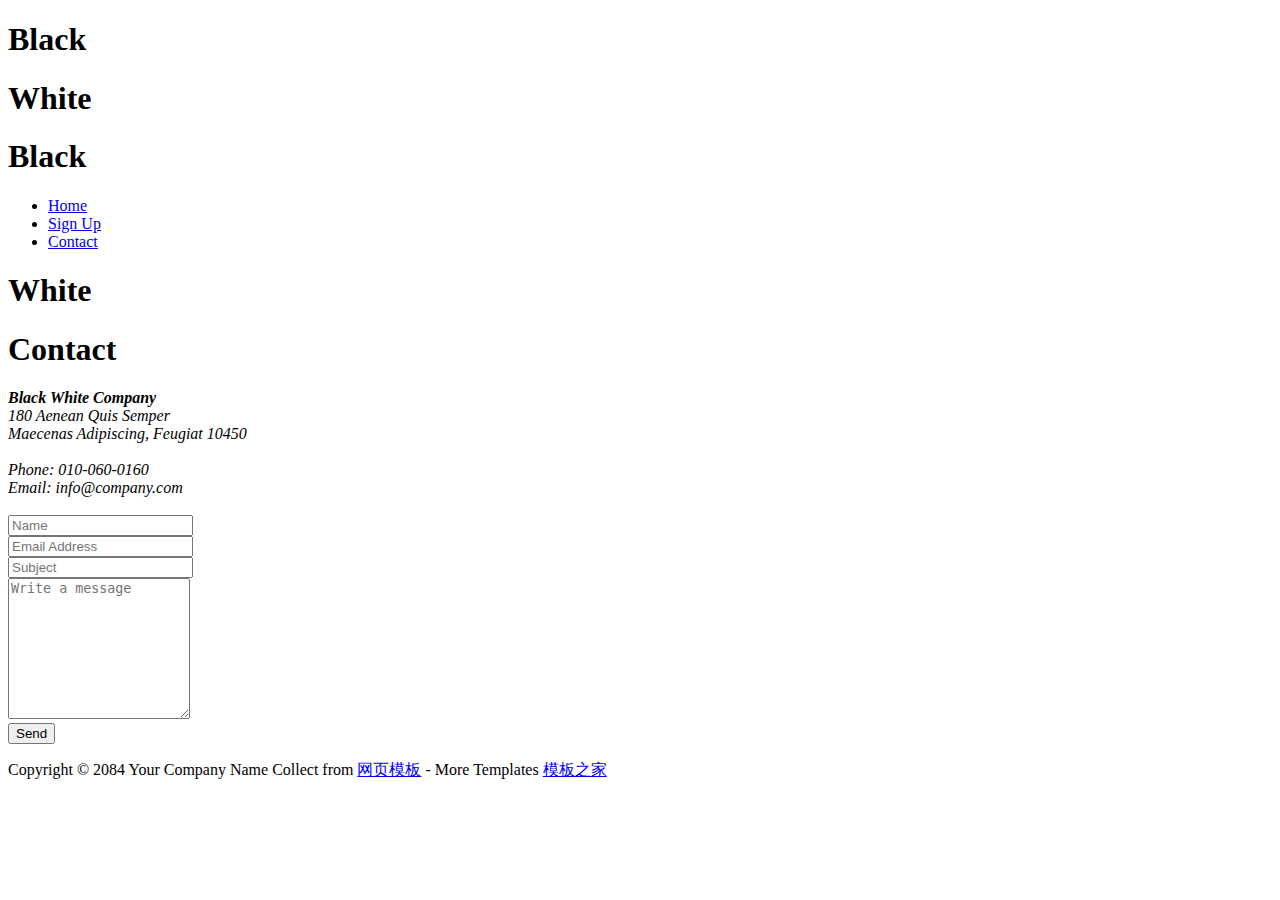
==== contact.html @ 8043c92e "unot.one" ====
<!DOCTYPE html>
<head>
	
	<title>Contact - Black White HTML5 Template</title>
	<meta name="keywords" content="" />
	<meta name="description" content="" />
	<meta charset="UTF-8">
	<meta name="viewport" content="width=device-width, initial-scale=1.0">
	
	<link href="css/bootstrap.min.css" rel="stylesheet" type="text/css">
	<link href="css/font-awesome.min.css" rel="stylesheet" type="text/css">
	<link href="css/templatemo_style.css" rel="stylesheet" type="text/css">	
</head>
<body>
	<div class="templatemo-logo visible-xs-block">
		<div class="col-lg-6 col-md-6 col-sm-6 col-xs-12 black-bg logo-left-container">
			<h1 class="logo-left">Black</h1>
		</div>
		<div class="col-lg-6 col-md-6 col-sm-6 col-xs-12 white-bg logo-right-container">
			<h1 class="logo-right">White</h1>
		</div>			
	</div>
	<div class="templatemo-container">
		<div class="col-lg-6 col-md-6 col-sm-6 col-xs-12 black-bg left-container">
			<h1 class="logo-left hidden-xs margin-bottom-60">Black</h1>	
			<div class="tm-left-inner-container">
				<ul class="nav nav-stacked templatemo-nav">
				  <li><a href="index.html"><i class="fa fa-home fa-medium"></i>Home</a></li>
				  <!-- <li><a href="products.html"><i class="fa fa-shopping-cart fa-medium"></i>Products</a></li> -->
				  <li><a href="sign.html"><i class="fa fa-send-o fa-medium"></i>Sign Up</a></li>
<!-- 				  <li><a href="testimonials.html"><i class="fa fa-comments-o fa-medium"></i>Testimonials</a></li>
				  <li><a href="about.html"><i class="fa fa-gears fa-medium"></i>About Us</a></li> -->
				  <li><a href="contact.html" class="active"><i class="fa fa-envelope-o fa-medium"></i>Contact</a></li>
				</ul>
			</div>
		</div> <!-- left section -->
		<div class="col-lg-6 col-md-6 col-sm-6 col-xs-12 white-bg right-container">
			<h1 class="logo-right hidden-xs margin-bottom-60">White</h1>
			<div class="tm-right-inner-container">
				<h1 class="templatemo-header">Contact</h1>
				<div class="row">
                    <div class="col-sm-12 col-md-12">
                        <div id="map-canvas"></div>
                        <address>
						  <strong>Black White Company</strong><br>
						  180 Aenean Quis Semper<br>
						  Maecenas Adipiscing, Feugiat 10450<br><br>
						  Phone: 010-060-0160<br>
                          Email: info@company.com<br><br>
						</address>
                    </div>

                    <div class="col-sm-12 col-md-12">
                        <form action="#" method="post">

                            <div class="form-group">
                                <input type="text" id="contact_name" class="form-control" placeholder="Name" />
                            </div>
                            <div class="form-group">
                                <input type="text" id="contact_email" class="form-control" placeholder="Email Address" />
                            </div>
                            <div class="form-group">
                                <input type="text" id="contact_subject" class="form-control" placeholder="Subject" />
                            </div>
                            <div class="form-group">
                                <textarea id="contact_message" class="form-control" rows="9" placeholder="Write a message"></textarea>
                            </div>
                            <button type="submit" class="btn btn-warning">Send</button>

                        </form>
                    </div>

                    <div class="clearfix"></div>
                </div>
				<footer>
					<p class="col-lg-6 col-md-6 col-sm-12 col-xs-12 templatemo-copyright">Copyright &copy; 2084 Your Company Name Collect from <a href="http://www.cssmoban.com/" title="网页模板" target="_blank">网页模板</a> - More Templates <a href="http://www.cssmoban.com/" target="_blank" title="模板之家">模板之家</a></p>
					<p class="col-lg-6 col-md-6 col-sm-12 col-xs-12 templatemo-social">
						<a href="#"><i class="fa fa-facebook fa-medium"></i></a>
						<a href="#"><i class="fa fa-twitter fa-medium"></i></a>
						<a href="#"><i class="fa fa-google-plus fa-medium"></i></a>
						<a href="#"><i class="fa fa-youtube fa-medium"></i></a>
						<a href="#"><i class="fa fa-linkedin fa-medium"></i></a>
					</p>
				</footer>
			</div>	
		</div> <!-- right section -->
	</div>
	<script src="js/jquery-1.11.1.min.js"></script>
	<script type="text/javascript">
		var map = '';
		var center;

		function initialize() {
		    var mapOptions = {
		      zoom: 16,
		      center: new google.maps.LatLng(16.8496189,96.1288854)
		  	};
		  
		  	map = new google.maps.Map(document.getElementById('map-canvas'),  mapOptions);

		  	google.maps.event.addDomListener(map, 'idle', function() {
			  calculateCenter();
			});
			
			google.maps.event.addDomListener(window, 'resize', function() {
			  map.setCenter(center);
			});
		}

		function calculateCenter() {
		  center = map.getCenter();
		}

		function loadGoogleMap(){
		    // load google map
		    var script = document.createElement('script');
		    script.type = 'text/javascript';
		    script.src = 'https://maps.googleapis.com/maps/api/js?v=3.exp&sensor=false&' +
		    'callback=initialize';
		    document.body.appendChild(script);
		}

		$(document).ready( function() {
			loadGoogleMap();
		});

	</script>	
</body>
</html>
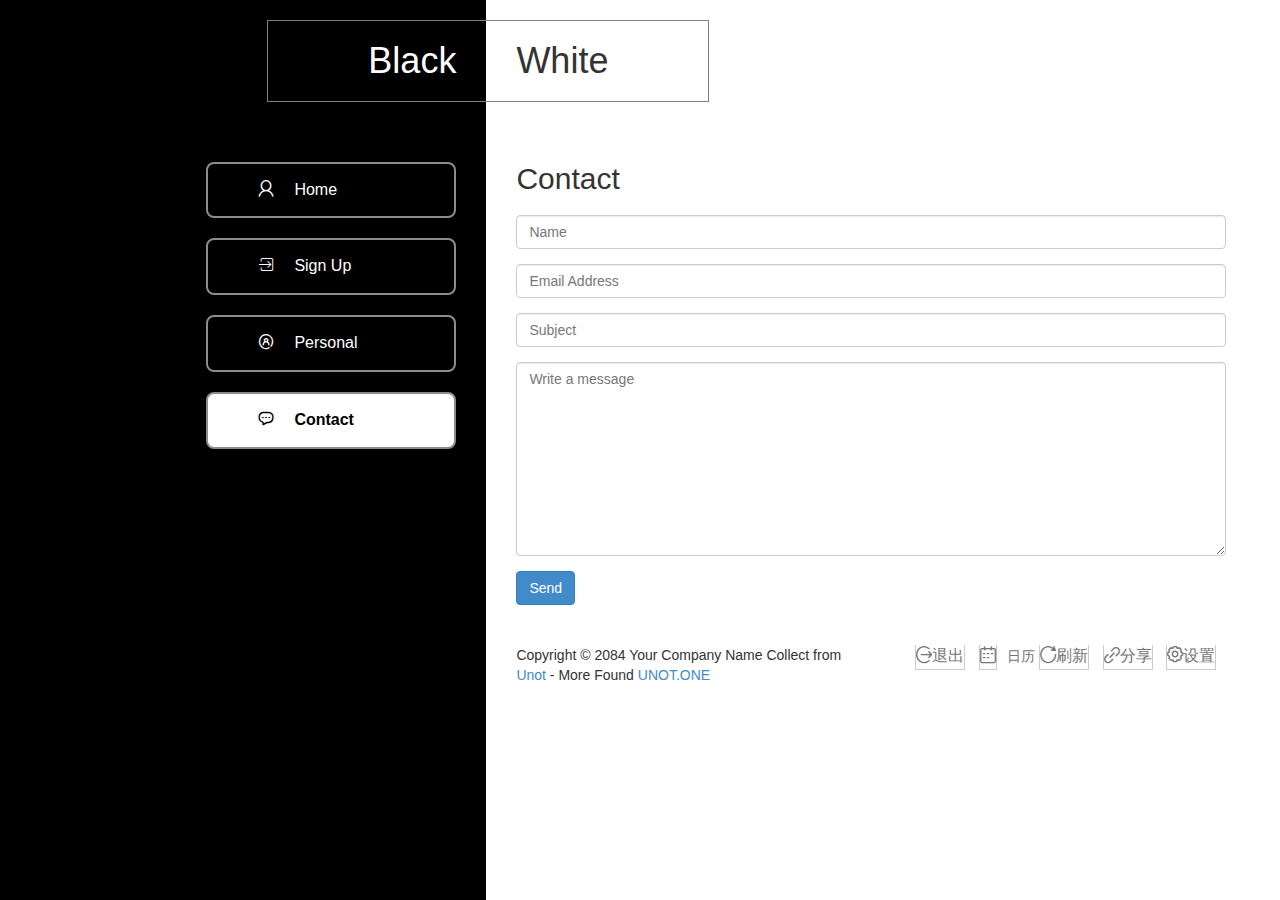
==== commit fa396619: "20170608" ====
--- a/contact.html
+++ b/contact.html
@@ -1,45 +1,42 @@
 <!DOCTYPE html>
 <head>
-	
-	<title>Contact - Black White HTML5 Template</title>
+	<title>Unot</title>
 	<meta name="keywords" content="" />
 	<meta name="description" content="" />
 	<meta charset="UTF-8">
 	<meta name="viewport" content="width=device-width, initial-scale=1.0">
-	
-	<link href="css/bootstrap.min.css" rel="stylesheet" type="text/css">
-	<link href="css/font-awesome.min.css" rel="stylesheet" type="text/css">
-	<link href="css/templatemo_style.css" rel="stylesheet" type="text/css">	
+	<link rel="Shortcut Icon" href="./images/favicon.ico">
+	<link rel="Bookmark" href="./images/favicon.ico">
+	<link rel="stylesheet" href="dev/styles/contact@dev.css">
 </head>
 <body>
-	<div class="templatemo-logo visible-xs-block">
+	<div class="common-logo visible-xs-block">
 		<div class="col-lg-6 col-md-6 col-sm-6 col-xs-12 black-bg logo-left-container">
-			<h1 class="logo-left">Black</h1>
+			<h1 class="logo-left">Unot</h1>
 		</div>
 		<div class="col-lg-6 col-md-6 col-sm-6 col-xs-12 white-bg logo-right-container">
-			<h1 class="logo-right">White</h1>
+			<h1 class="logo-right">One</h1>
 		</div>			
 	</div>
-	<div class="templatemo-container">
+	<div class="common-container">
 		<div class="col-lg-6 col-md-6 col-sm-6 col-xs-12 black-bg left-container">
 			<h1 class="logo-left hidden-xs margin-bottom-60">Black</h1>	
 			<div class="tm-left-inner-container">
-				<ul class="nav nav-stacked templatemo-nav">
-				  <li><a href="index.html"><i class="fa fa-home fa-medium"></i>Home</a></li>
-				  <!-- <li><a href="products.html"><i class="fa fa-shopping-cart fa-medium"></i>Products</a></li> -->
-				  <li><a href="sign.html"><i class="fa fa-send-o fa-medium"></i>Sign Up</a></li>
-<!-- 				  <li><a href="testimonials.html"><i class="fa fa-comments-o fa-medium"></i>Testimonials</a></li>
-				  <li><a href="about.html"><i class="fa fa-gears fa-medium"></i>About Us</a></li> -->
-				  <li><a href="contact.html" class="active"><i class="fa fa-envelope-o fa-medium"></i>Contact</a></li>
+				<ul class="nav nav-stacked common-nav">
+				  <li><a href="index.html"><i class="iconfont icon-yonghu"></i>Home</a></li>
+				  <li><a href="sign.html"><i class="iconfont icon-denglu"></i>Sign Up</a></li>
+				  <li><a href="personal.html"><i class="iconfont icon-gerenxinxi"></i>Personal</a></li>
+				  <li><a href="contact.html" class="active"><i class="iconfont icon-lianxi"></i>Contact</a></li>
 				</ul>
 			</div>
-		</div> <!-- left section -->
+		</div>
+		<!-- left section -->
 		<div class="col-lg-6 col-md-6 col-sm-6 col-xs-12 white-bg right-container">
 			<h1 class="logo-right hidden-xs margin-bottom-60">White</h1>
 			<div class="tm-right-inner-container">
-				<h1 class="templatemo-header">Contact</h1>
+				<h1 class="common-header">Contact</h1>
 				<div class="row">
-                    <div class="col-sm-12 col-md-12">
+                    <!-- <div class="col-sm-12 col-md-12">
                         <div id="map-canvas"></div>
                         <address>
 						  <strong>Black White Company</strong><br>
@@ -48,7 +45,7 @@
 						  Phone: 010-060-0160<br>
                           Email: info@company.com<br><br>
 						</address>
-                    </div>
+                    </div> -->
 
                     <div class="col-sm-12 col-md-12">
                         <form action="#" method="post">
@@ -65,7 +62,7 @@
                             <div class="form-group">
                                 <textarea id="contact_message" class="form-control" rows="9" placeholder="Write a message"></textarea>
                             </div>
-                            <button type="submit" class="btn btn-warning">Send</button>
+                            <button type="submit" class="btn btn-primary">Send</button>
 
                         </form>
                     </div>
@@ -73,57 +70,18 @@
                     <div class="clearfix"></div>
                 </div>
 				<footer>
-					<p class="col-lg-6 col-md-6 col-sm-12 col-xs-12 templatemo-copyright">Copyright &copy; 2084 Your Company Name Collect from <a href="http://www.cssmoban.com/" title="网页模板" target="_blank">网页模板</a> - More Templates <a href="http://www.cssmoban.com/" target="_blank" title="模板之家">模板之家</a></p>
-					<p class="col-lg-6 col-md-6 col-sm-12 col-xs-12 templatemo-social">
-						<a href="#"><i class="fa fa-facebook fa-medium"></i></a>
-						<a href="#"><i class="fa fa-twitter fa-medium"></i></a>
-						<a href="#"><i class="fa fa-google-plus fa-medium"></i></a>
-						<a href="#"><i class="fa fa-youtube fa-medium"></i></a>
-						<a href="#"><i class="fa fa-linkedin fa-medium"></i></a>
+					<p class="col-lg-6 col-md-6 col-sm-12 col-xs-12 common-copyright">Copyright &copy; 2084 Your Company Name Collect from <a href="http://www.unot.one/" title="Unot" target="_blank">Unot</a> - More Found <a href="http://www.unot.one/" target="_blank" title="Unot">UNOT.ONE</a></p>
+					<p class="col-lg-6 col-md-6 col-sm-12 col-xs-12 common-social">
+						<a href="#"><i class="iconfont icon-tuichu">退出</i></a>
+						<a href="#"><i class="iconfont icon-rili"></i>日历</a>
+						<a href="#"><i class="iconfont icon-shuaxin">刷新</i></a>
+						<a href="#"><i class="iconfont icon-guanlian">分享</i></a>
+						<a href="#"><i class="iconfont icon-shezhi">设置</i></a>
 					</p>
 				</footer>
 			</div>	
 		</div> <!-- right section -->
 	</div>
-	<script src="js/jquery-1.11.1.min.js"></script>
-	<script type="text/javascript">
-		var map = '';
-		var center;
-
-		function initialize() {
-		    var mapOptions = {
-		      zoom: 16,
-		      center: new google.maps.LatLng(16.8496189,96.1288854)
-		  	};
-		  
-		  	map = new google.maps.Map(document.getElementById('map-canvas'),  mapOptions);
-
-		  	google.maps.event.addDomListener(map, 'idle', function() {
-			  calculateCenter();
-			});
-			
-			google.maps.event.addDomListener(window, 'resize', function() {
-			  map.setCenter(center);
-			});
-		}
-
-		function calculateCenter() {
-		  center = map.getCenter();
-		}
-
-		function loadGoogleMap(){
-		    // load google map
-		    var script = document.createElement('script');
-		    script.type = 'text/javascript';
-		    script.src = 'https://maps.googleapis.com/maps/api/js?v=3.exp&sensor=false&' +
-		    'callback=initialize';
-		    document.body.appendChild(script);
-		}
-
-		$(document).ready( function() {
-			loadGoogleMap();
-		});
-
-	</script>	
+	<script src="dev/scripts/contact@dev.js"></script>	
 </body>
 </html>